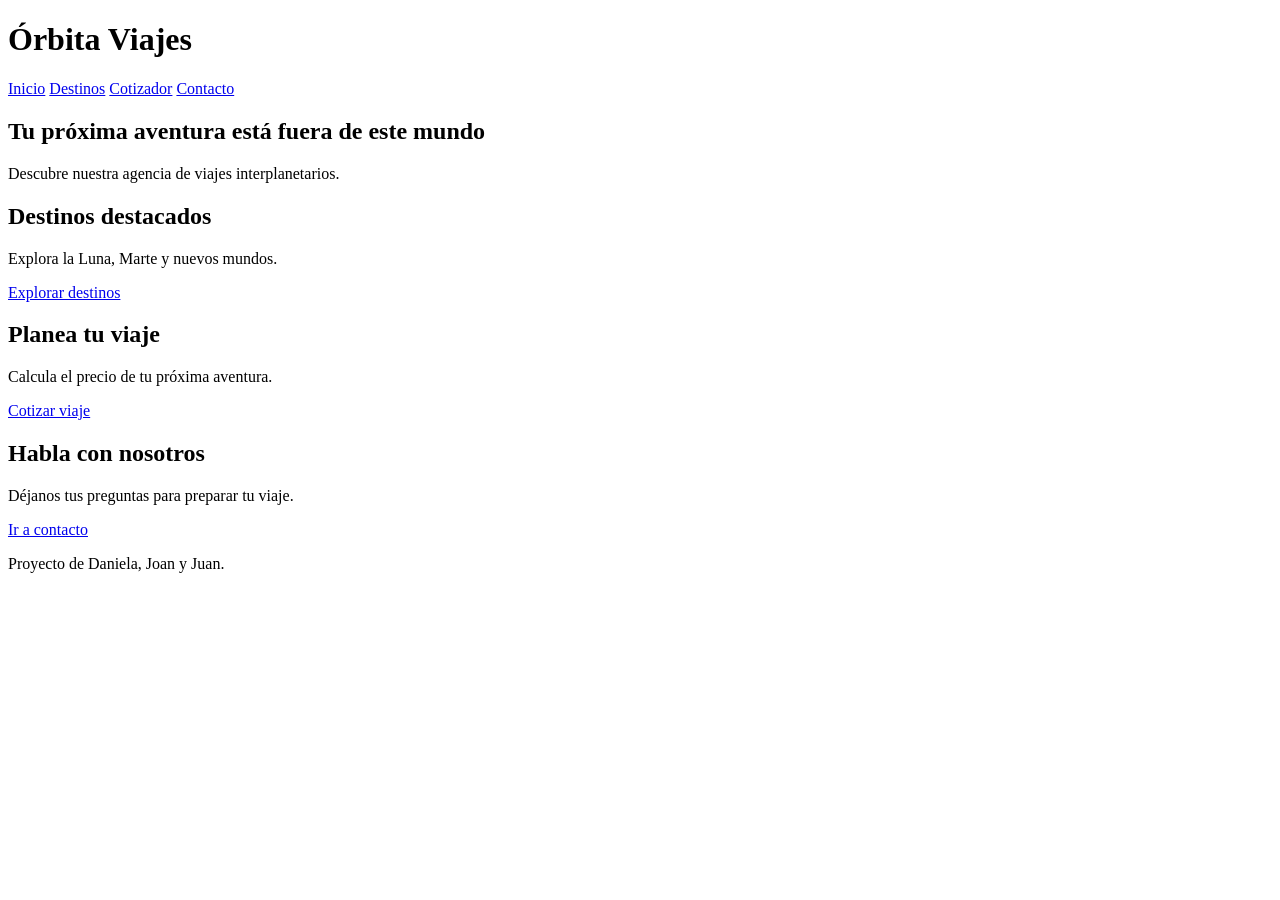
==== index.html @ 4626155e "Inicio Proyecto de Primer Parcial, Pagina de Orbita-Viajes" ====
<!DOCTYPE html>
<html lang="es">
<head>
    <meta charset="UTF-8">
    <meta name="viewport" content="width=device-width, initial-scale=1.0">
    <title>Órbita Viajes</title>
    <link rel="stylesheet" href="css/base.css">
</head>
<body>
    <header>
        <h1>Órbita Viajes</h1>
        <nav aria-label="Navegación principal">
            <a href="index.html">Inicio</a>
            <a href="destinos.html">Destinos</a>
            <a href="cotizador.html">Cotizador</a>
            <a href="contacto.html">Contacto</a>
        </nav>
    </header>

    <main>
        <h2>Tu próxima aventura está fuera de este mundo</h2>
        <p>Descubre nuestra agencia de viajes interplanetarios.</p>

        <section>
            <h2>Destinos destacados</h2>
            <p>Explora la Luna, Marte y nuevos mundos.</p>
            <a href="destinos.html">Explorar destinos</a>
        </section>

        <section>
            <h2>Planea tu viaje</h2>
            <p>Calcula el precio de tu próxima aventura.</p>
            <a href="cotizador.html">Cotizar viaje</a>
        </section>

        <section>
            <h2>Habla con nosotros</h2>
            <p>Déjanos tus preguntas para preparar tu viaje.</p>
            <a href="contacto.html">Ir a contacto</a>
        </section>
    </main>

    <footer>
        <p>Proyecto de Daniela, Joan y Juan.</p>
    </footer>
</body>
</html>
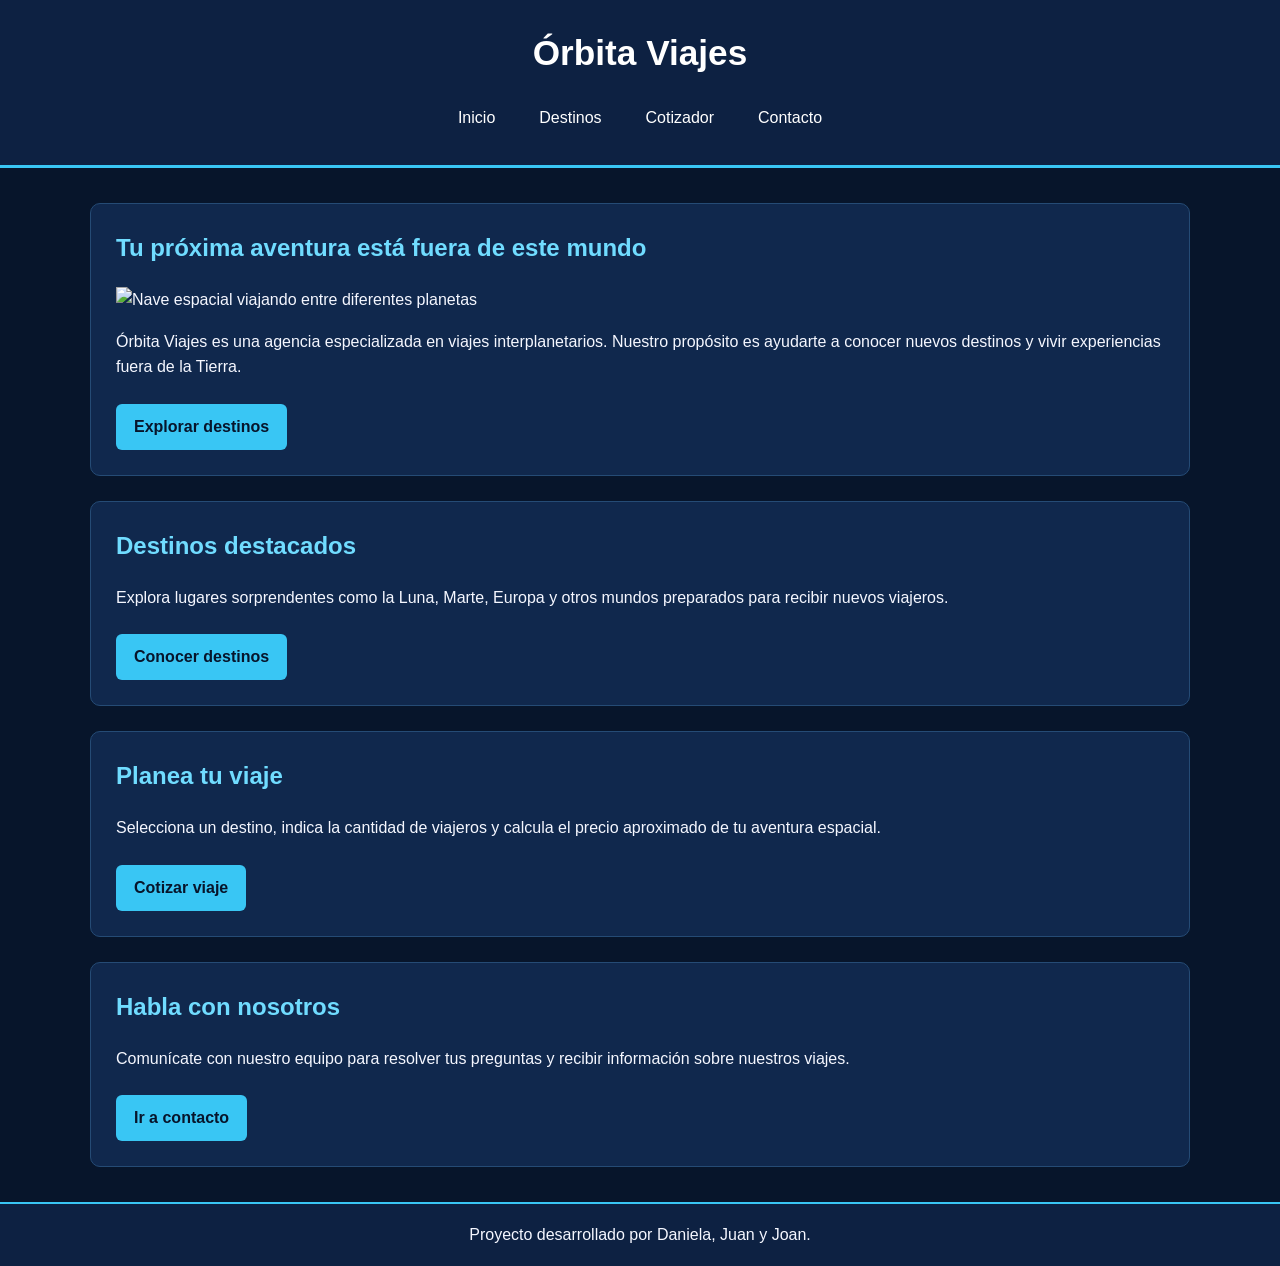
==== commit 1c4c5135: "Mejorar contenido de la página principal Se agregó la imagen principal, se mejoró la presentación de" ====
--- a/index.html
+++ b/index.html
@@ -6,9 +6,11 @@
     <title>Órbita Viajes</title>
     <link rel="stylesheet" href="css/base.css">
 </head>
+
 <body>
     <header>
         <h1>Órbita Viajes</h1>
+
         <nav aria-label="Navegación principal">
             <a href="index.html">Inicio</a>
             <a href="destinos.html">Destinos</a>
@@ -18,30 +20,64 @@
     </header>
 
     <main>
-        <h2>Tu próxima aventura está fuera de este mundo</h2>
-        <p>Descubre nuestra agencia de viajes interplanetarios.</p>
+        <!-- Presentación de la agencia -->
+        <section>
+            <h2>Tu próxima aventura está fuera de este mundo</h2>
 
-        <section>
-            <h2>Destinos destacados</h2>
-            <p>Explora la Luna, Marte y nuevos mundos.</p>
+            <img
+                src="imagenes/portada-espacial.jpg"
+                alt="Nave espacial viajando entre diferentes planetas"
+                width="900"
+            >
+
+            <p>
+                Órbita Viajes es una agencia especializada en viajes
+                interplanetarios. Nuestro propósito es ayudarte a conocer
+                nuevos destinos y vivir experiencias fuera de la Tierra.
+            </p>
+
             <a href="destinos.html">Explorar destinos</a>
         </section>
 
+        <!-- Información sobre los destinos -->
+        <section>
+            <h2>Destinos destacados</h2>
+
+            <p>
+                Explora lugares sorprendentes como la Luna, Marte, Europa
+                y otros mundos preparados para recibir nuevos viajeros.
+            </p>
+
+            <a href="destinos.html">Conocer destinos</a>
+        </section>
+
+        <!-- Acceso al cotizador -->
         <section>
             <h2>Planea tu viaje</h2>
-            <p>Calcula el precio de tu próxima aventura.</p>
+
+            <p>
+                Selecciona un destino, indica la cantidad de viajeros y
+                calcula el precio aproximado de tu aventura espacial.
+            </p>
+
             <a href="cotizador.html">Cotizar viaje</a>
         </section>
 
+        <!-- Información de contacto -->
         <section>
             <h2>Habla con nosotros</h2>
-            <p>Déjanos tus preguntas para preparar tu viaje.</p>
+
+            <p>
+                Comunícate con nuestro equipo para resolver tus preguntas
+                y recibir información sobre nuestros viajes.
+            </p>
+
             <a href="contacto.html">Ir a contacto</a>
         </section>
     </main>
 
     <footer>
-        <p>Proyecto de Daniela, Joan y Juan.</p>
+        <p>Proyecto desarrollado por Daniela, Juan y Joan.</p>
     </footer>
 </body>
-</html>+</html>
--- a/css/base.css
+++ b/css/base.css
@@ -0,0 +1,151 @@
+/* Configuración general de la página */
+{
+    box-sizing: border-box;
+}
+
+body {
+    margin: 0;
+    font-family: Arial, Helvetica, sans-serif;
+    background-color: #07152b;
+    color: #f5f7ff;
+    line-height: 1.6;
+}
+
+/* Encabezado principal */
+header {
+    background-color: #0d2142;
+    padding: 25px 20px;
+    text-align: center;
+    border-bottom: 3px solid #39c6f4;
+}
+
+header h1 {
+    margin: 0 0 15px;
+    color: #ffffff;
+    font-size: 2.2rem;
+}
+
+/* Menú de navegación */
+nav {
+    display: flex;
+    justify-content: center;
+    gap: 12px;
+    flex-wrap: wrap;
+}
+
+nav a {
+    color: #ffffff;
+    text-decoration: none;
+    padding: 9px 16px;
+    border-radius: 6px;
+    transition: background-color 0.3s;
+}
+
+nav a:hover {
+    background-color: #39c6f4;
+    color: #07152b;
+}
+
+/* Contenido principal */
+main {
+    width: 90%;
+    max-width: 1100px;
+    margin: 35px auto;
+}
+
+main > h2 {
+    color: #70dcff;
+    text-align: center;
+    font-size: 2rem;
+}
+
+main > p {
+    text-align: center;
+    font-size: 1.1rem;
+}
+
+/* Secciones del sitio */
+section {
+    background-color: #10284d;
+    margin: 25px 0;
+    padding: 25px;
+    border-radius: 10px;
+    border: 1px solid #254b75;
+}
+
+section h2 {
+    margin-top: 0;
+    color: #70dcff;
+}
+
+/* Enlaces principales con apariencia de botón */
+section a {
+    display: inline-block;
+    margin-top: 8px;
+    padding: 10px 18px;
+    background-color: #39c6f4;
+    color: #07152b;
+    text-decoration: none;
+    font-weight: bold;
+    border-radius: 6px;
+    transition: background-color 0.3s;
+}
+
+section a:hover {
+    background-color: #ffffff;
+}
+
+/* Estilo general para botones */
+button {
+    padding: 10px 18px;
+    background-color: #39c6f4;
+    color: #07152b;
+    border: none;
+    border-radius: 6px;
+    font-weight: bold;
+    cursor: pointer;
+}
+
+button:hover {
+    background-color: #ffffff;
+}
+
+/* Pie de página */
+footer {
+    background-color: #0d2142;
+    padding: 18px;
+    text-align: center;
+    border-top: 2px solid #39c6f4;
+}
+
+footer p {
+    margin: 0;
+}
+
+/* Adaptación del menú para celulares */
+@media (max-width: 600px) {
+    header h1 {
+        font-size: 1.8rem;
+    }
+
+    nav {
+        flex-direction: column;
+    }
+
+    nav a {
+        display: block;
+    }
+
+    main {
+        width: 92%;
+        margin: 20px auto;
+    }
+
+    main > h2 {
+        font-size: 1.6rem;
+    }
+
+    section {
+        padding: 18px;
+    }
+}
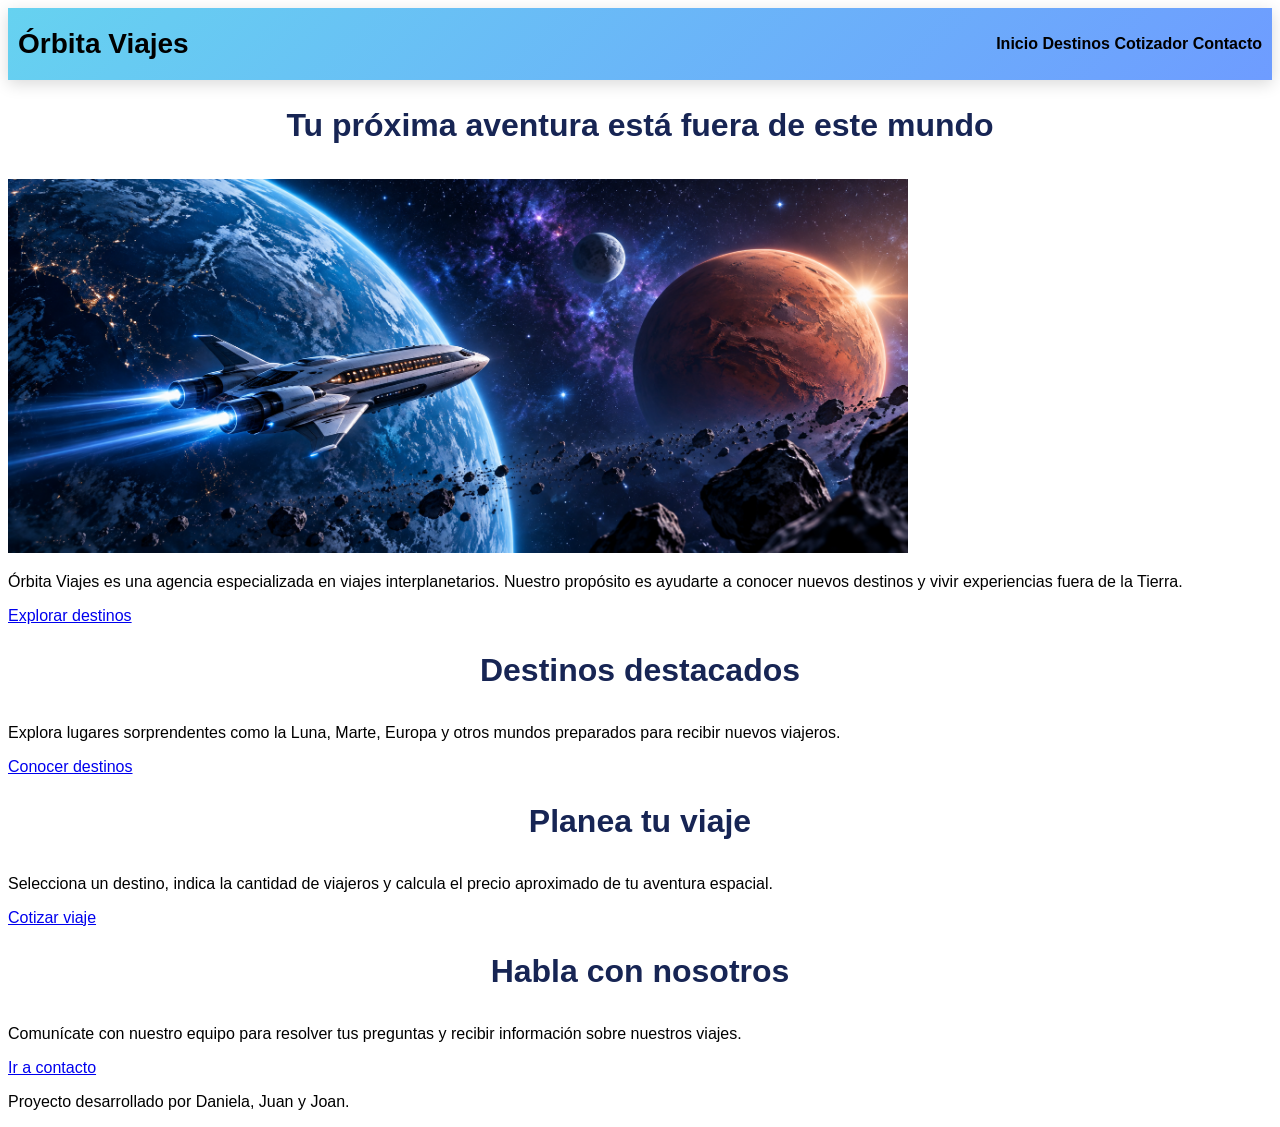
==== commit 5c6e525f: "Confirmo arreglo de error" ====
--- a/index.html
+++ b/index.html
@@ -25,7 +25,7 @@
             <h2>Tu próxima aventura está fuera de este mundo</h2>
 
             <img
-                src="imagenes/portada-espacial.jpg"
+                src="imagenes/portada-espacial.png"
                 alt="Nave espacial viajando entre diferentes planetas"
                 width="900"
             >
--- a/css/base.css
+++ b/css/base.css
@@ -1,151 +1,75 @@
-/* Configuración general de la página */
-{
-    box-sizing: border-box;
-}
-
-body {
-    margin: 0;
-    font-family: Arial, Helvetica, sans-serif;
-    background-color: #07152b;
-    color: #f5f7ff;
-    line-height: 1.6;
-}
-
-/* Encabezado principal */
-header {
-    background-color: #0d2142;
-    padding: 25px 20px;
-    text-align: center;
-    border-bottom: 3px solid #39c6f4;
-}
-
-header h1 {
-    margin: 0 0 15px;
-    color: #ffffff;
-    font-size: 2.2rem;
-}
-
-/* Menú de navegación */
-nav {
-    display: flex;
-    justify-content: center;
-    gap: 12px;
-    flex-wrap: wrap;
-}
-
-nav a {
-    color: #ffffff;
-    text-decoration: none;
-    padding: 9px 16px;
-    border-radius: 6px;
-    transition: background-color 0.3s;
-}
-
-nav a:hover {
-    background-color: #39c6f4;
-    color: #07152b;
-}
-
-/* Contenido principal */
-main {
-    width: 90%;
-    max-width: 1100px;
-    margin: 35px auto;
-}
-
-main > h2 {
-    color: #70dcff;
-    text-align: center;
-    font-size: 2rem;
-}
-
-main > p {
-    text-align: center;
-    font-size: 1.1rem;
-}
-
-/* Secciones del sitio */
-section {
-    background-color: #10284d;
-    margin: 25px 0;
-    padding: 25px;
-    border-radius: 10px;
-    border: 1px solid #254b75;
-}
-
-section h2 {
-    margin-top: 0;
-    color: #70dcff;
-}
-
-/* Enlaces principales con apariencia de botón */
-section a {
-    display: inline-block;
-    margin-top: 8px;
-    padding: 10px 18px;
-    background-color: #39c6f4;
-    color: #07152b;
-    text-decoration: none;
-    font-weight: bold;
-    border-radius: 6px;
-    transition: background-color 0.3s;
-}
-
-section a:hover {
-    background-color: #ffffff;
-}
-
-/* Estilo general para botones */
-button {
-    padding: 10px 18px;
-    background-color: #39c6f4;
-    color: #07152b;
-    border: none;
-    border-radius: 6px;
-    font-weight: bold;
-    cursor: pointer;
-}
-
-button:hover {
-    background-color: #ffffff;
-}
-
-/* Pie de página */
-footer {
-    background-color: #0d2142;
-    padding: 18px;
-    text-align: center;
-    border-top: 2px solid #39c6f4;
-}
-
-footer p {
-    margin: 0;
-}
-
-/* Adaptación del menú para celulares */
-@media (max-width: 600px) {
-    header h1 {
-        font-size: 1.8rem;
-    }
-
-    nav {
-        flex-direction: column;
-    }
-
-    nav a {
-        display: block;
-    }
-
-    main {
-        width: 92%;
-        margin: 20px auto;
-    }
-
-    main > h2 {
-        font-size: 1.6rem;
-    }
-
-    section {
-        padding: 18px;
-    }
-}
+
+body{
+    font-family: Arial, sans-serif;
+    color: #000000;
+}
+header { /*ENCABEZADO!!!*/
+    /* Fondo del encabezado */
+    background: linear-gradient(135deg, #66d2f0, #6e9cff);
+
+    /* Color de las letras */
+    color: rgb(0, 0, 0);
+
+    /* Espacio interno */
+    padding: 20px 10px;
+
+    /* Colocamos logo/título y menú en fila */
+    display: flex;
+
+    /* Separa el título del menú */
+    justify-content: space-between;
+
+    /* Centra verticalmente */
+    align-items: center;
+
+    /* Sombra debajo del encabezado */
+    box-shadow: 0 4px 15px rgba(0, 0, 0, 0.15);
+}
+
+header h1 { 
+    /* Quitamos el margen que trae por defecto */
+    margin: 0;
+
+    /* Tamaño del título */
+    font-size: 28px;
+}
+nav ul {
+    list-style: none;
+
+    padding: 10px;
+
+    margin: 10px;
+
+    /* Colocamos los enlaces horizontalmente */
+    display: flex;
+
+    /* Espacio entre cada enlace */
+    gap: 45px;
+}
+nav a {
+    /* Quitamos el subrayado */
+    text-decoration: none;
+
+    /* Color blanco */
+    color: rgb(1, 0, 0);
+
+    /* Texto un poco más grueso */
+    font-weight: bold;
+
+    /* Transición suave cuando pasamos el mouse */
+    transition: 0.3s;
+}
+/* Título "Destinos" */
+main h2 {
+    /* Tamaño del título */
+    font-size: 32px;
+
+    /* Color del título */
+    color: #172554;
+
+    /* Centra el título */
+    text-align: center;
+
+    /* Espacio debajo */
+    margin-bottom: 35px;
+}
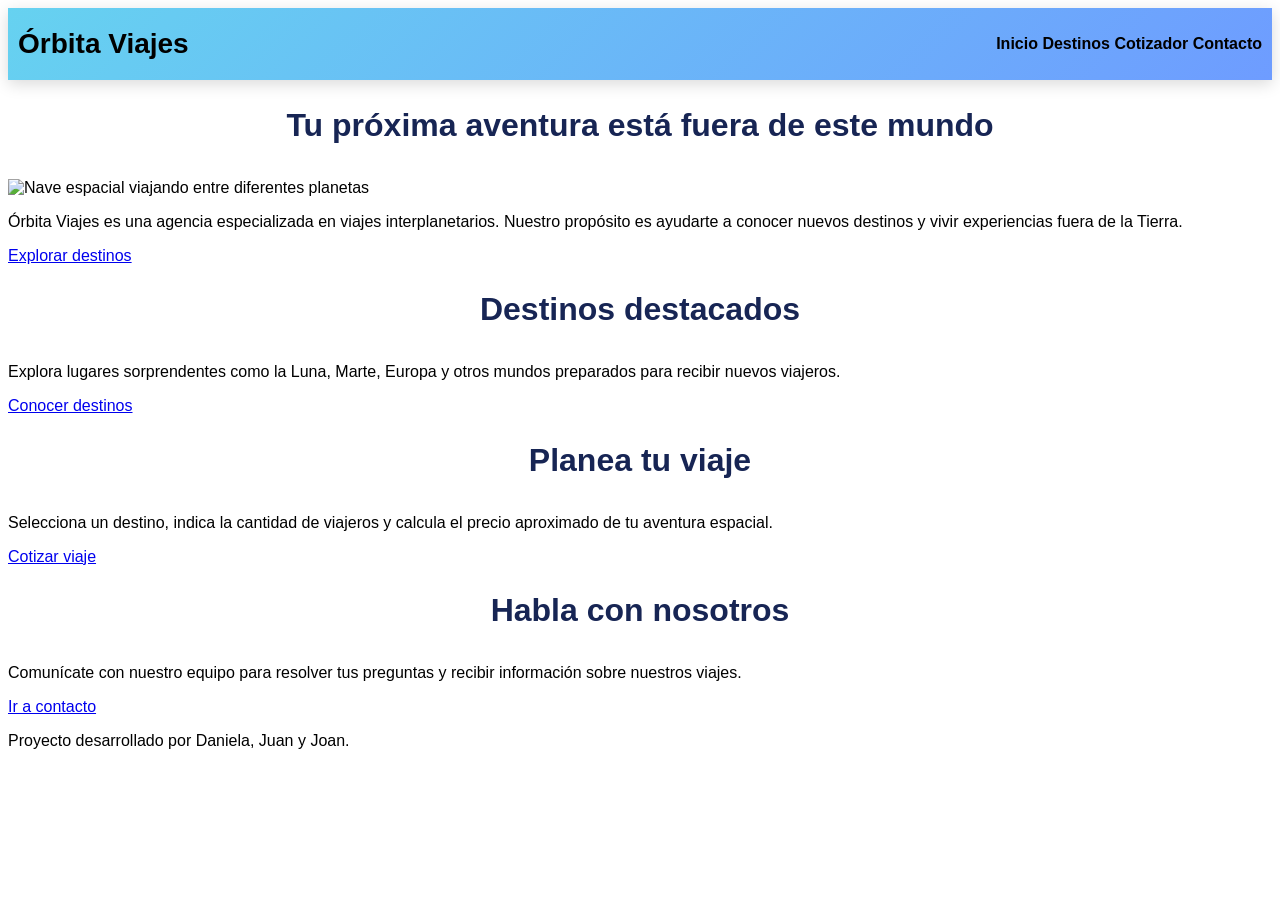
==== commit 05a0b642: "Merge remote-tracking branch 'origin/feature/daniela-destinos'" ====
--- a/index.html
+++ b/index.html
@@ -25,7 +25,7 @@
             <h2>Tu próxima aventura está fuera de este mundo</h2>
 
             <img
-                src="imagenes/portada-espacial.png"
+                src="imagenes/portada-espacial.jpg"
                 alt="Nave espacial viajando entre diferentes planetas"
                 width="900"
             >
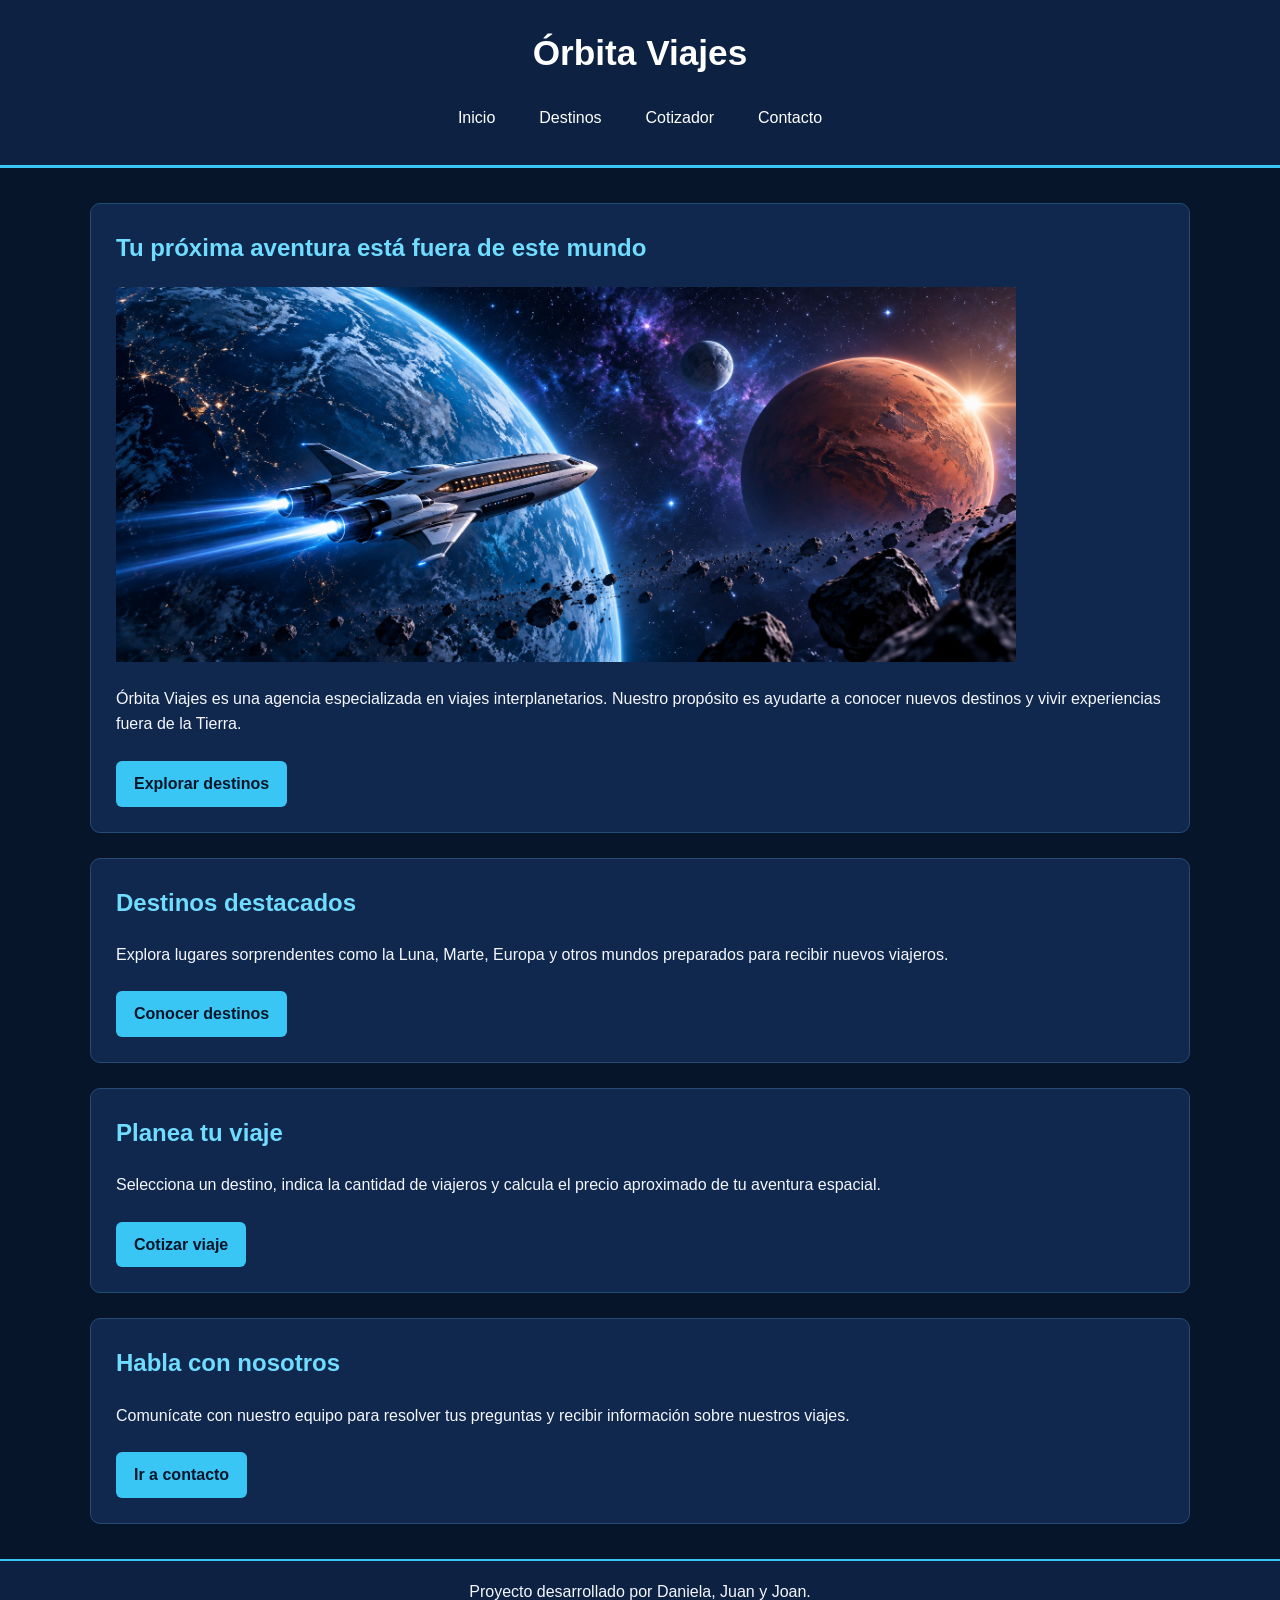
==== commit afd8808a: "Integro avances" ====
--- a/index.html
+++ b/index.html
@@ -25,7 +25,7 @@
             <h2>Tu próxima aventura está fuera de este mundo</h2>
 
             <img
-                src="imagenes/portada-espacial.jpg"
+                src="imagenes/portada-espacial.png"
                 alt="Nave espacial viajando entre diferentes planetas"
                 width="900"
             >
--- a/css/base.css
+++ b/css/base.css
@@ -1,75 +1,151 @@
-
-body{
-    font-family: Arial, sans-serif;
-    color: #000000;
-}
-header { /*ENCABEZADO!!!*/
-    /* Fondo del encabezado */
-    background: linear-gradient(135deg, #66d2f0, #6e9cff);
-
-    /* Color de las letras */
-    color: rgb(0, 0, 0);
-
-    /* Espacio interno */
-    padding: 20px 10px;
-
-    /* Colocamos logo/título y menú en fila */
-    display: flex;
-
-    /* Separa el título del menú */
-    justify-content: space-between;
-
-    /* Centra verticalmente */
-    align-items: center;
-
-    /* Sombra debajo del encabezado */
-    box-shadow: 0 4px 15px rgba(0, 0, 0, 0.15);
-}
-
-header h1 { 
-    /* Quitamos el margen que trae por defecto */
-    margin: 0;
-
-    /* Tamaño del título */
-    font-size: 28px;
-}
-nav ul {
-    list-style: none;
-
-    padding: 10px;
-
-    margin: 10px;
-
-    /* Colocamos los enlaces horizontalmente */
-    display: flex;
-
-    /* Espacio entre cada enlace */
-    gap: 45px;
-}
-nav a {
-    /* Quitamos el subrayado */
-    text-decoration: none;
-
-    /* Color blanco */
-    color: rgb(1, 0, 0);
-
-    /* Texto un poco más grueso */
-    font-weight: bold;
-
-    /* Transición suave cuando pasamos el mouse */
-    transition: 0.3s;
-}
-/* Título "Destinos" */
-main h2 {
-    /* Tamaño del título */
-    font-size: 32px;
-
-    /* Color del título */
-    color: #172554;
-
-    /* Centra el título */
-    text-align: center;
-
-    /* Espacio debajo */
-    margin-bottom: 35px;
-}+/* Configuración general de la página */
+{
+    box-sizing: border-box;
+}
+
+body {
+    margin: 0;
+    font-family: Arial, Helvetica, sans-serif;
+    background-color: #07152b;
+    color: #f5f7ff;
+    line-height: 1.6;
+}
+
+/* Encabezado principal */
+header {
+    background-color: #0d2142;
+    padding: 25px 20px;
+    text-align: center;
+    border-bottom: 3px solid #39c6f4;
+}
+
+header h1 {
+    margin: 0 0 15px;
+    color: #ffffff;
+    font-size: 2.2rem;
+}
+
+/* Menú de navegación */
+nav {
+    display: flex;
+    justify-content: center;
+    gap: 12px;
+    flex-wrap: wrap;
+}
+
+nav a {
+    color: #ffffff;
+    text-decoration: none;
+    padding: 9px 16px;
+    border-radius: 6px;
+    transition: background-color 0.3s;
+}
+
+nav a:hover {
+    background-color: #39c6f4;
+    color: #07152b;
+}
+
+/* Contenido principal */
+main {
+    width: 90%;
+    max-width: 1100px;
+    margin: 35px auto;
+}
+
+main > h2 {
+    color: #70dcff;
+    text-align: center;
+    font-size: 2rem;
+}
+
+main > p {
+    text-align: center;
+    font-size: 1.1rem;
+}
+
+/* Secciones del sitio */
+section {
+    background-color: #10284d;
+    margin: 25px 0;
+    padding: 25px;
+    border-radius: 10px;
+    border: 1px solid #254b75;
+}
+
+section h2 {
+    margin-top: 0;
+    color: #70dcff;
+}
+
+/* Enlaces principales con apariencia de botón */
+section a {
+    display: inline-block;
+    margin-top: 8px;
+    padding: 10px 18px;
+    background-color: #39c6f4;
+    color: #07152b;
+    text-decoration: none;
+    font-weight: bold;
+    border-radius: 6px;
+    transition: background-color 0.3s;
+}
+
+section a:hover {
+    background-color: #ffffff;
+}
+
+/* Estilo general para botones */
+button {
+    padding: 10px 18px;
+    background-color: #39c6f4;
+    color: #07152b;
+    border: none;
+    border-radius: 6px;
+    font-weight: bold;
+    cursor: pointer;
+}
+
+button:hover {
+    background-color: #ffffff;
+}
+
+/* Pie de página */
+footer {
+    background-color: #0d2142;
+    padding: 18px;
+    text-align: center;
+    border-top: 2px solid #39c6f4;
+}
+
+footer p {
+    margin: 0;
+}
+
+/* Adaptación del menú para celulares */
+@media (max-width: 600px) {
+    header h1 {
+        font-size: 1.8rem;
+    }
+
+    nav {
+        flex-direction: column;
+    }
+
+    nav a {
+        display: block;
+    }
+
+    main {
+        width: 92%;
+        margin: 20px auto;
+    }
+
+    main > h2 {
+        font-size: 1.6rem;
+    }
+
+    section {
+        padding: 18px;
+    }
+}
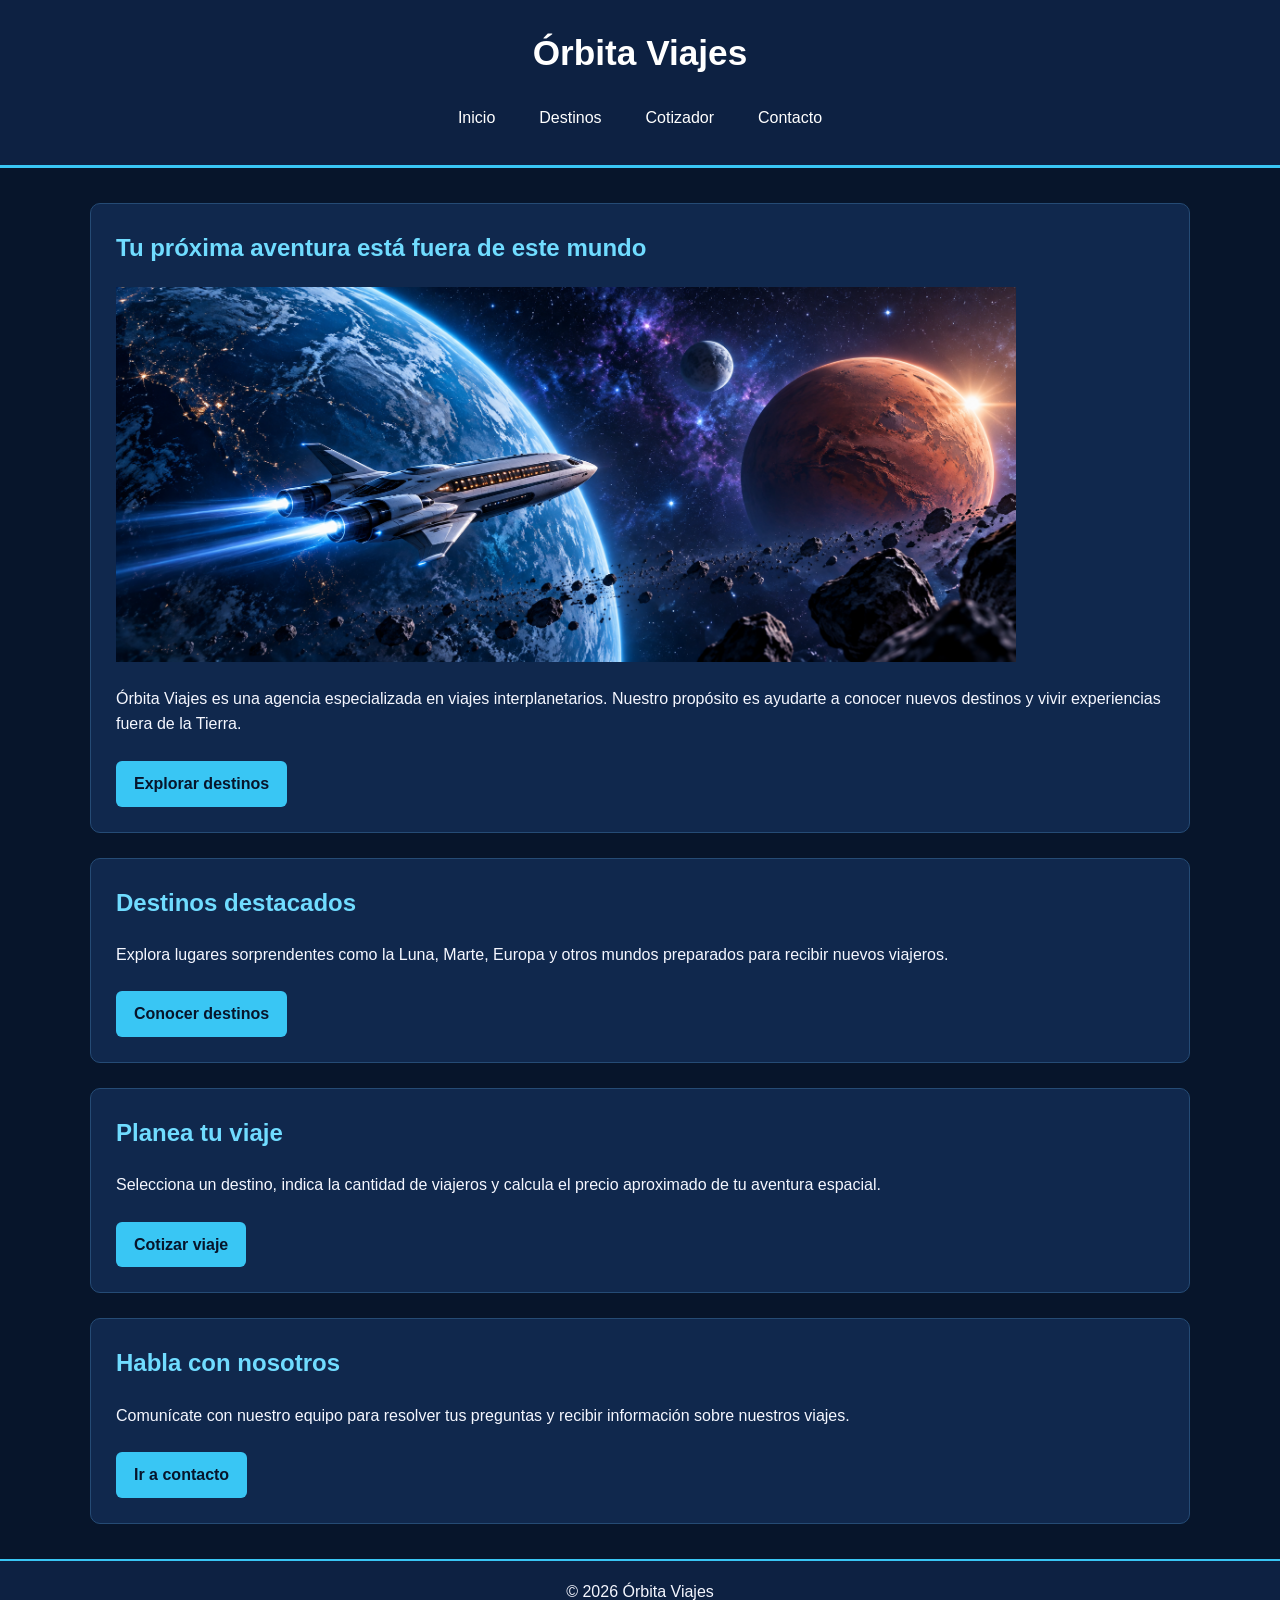
==== commit b59afa9a: "Modifico pie de pagina" ====
--- a/index.html
+++ b/index.html
@@ -25,7 +25,7 @@
             <h2>Tu próxima aventura está fuera de este mundo</h2>
 
             <img
-                src="imagenes/portada-espacial.png"
+                src="img/portada-espacial.png"
                 alt="Nave espacial viajando entre diferentes planetas"
                 width="900"
             >
@@ -77,7 +77,7 @@
     </main>
 
     <footer>
-        <p>Proyecto desarrollado por Daniela, Juan y Joan.</p>
+        <p>© 2026 Órbita Viajes</p>
     </footer>
 </body>
 </html>
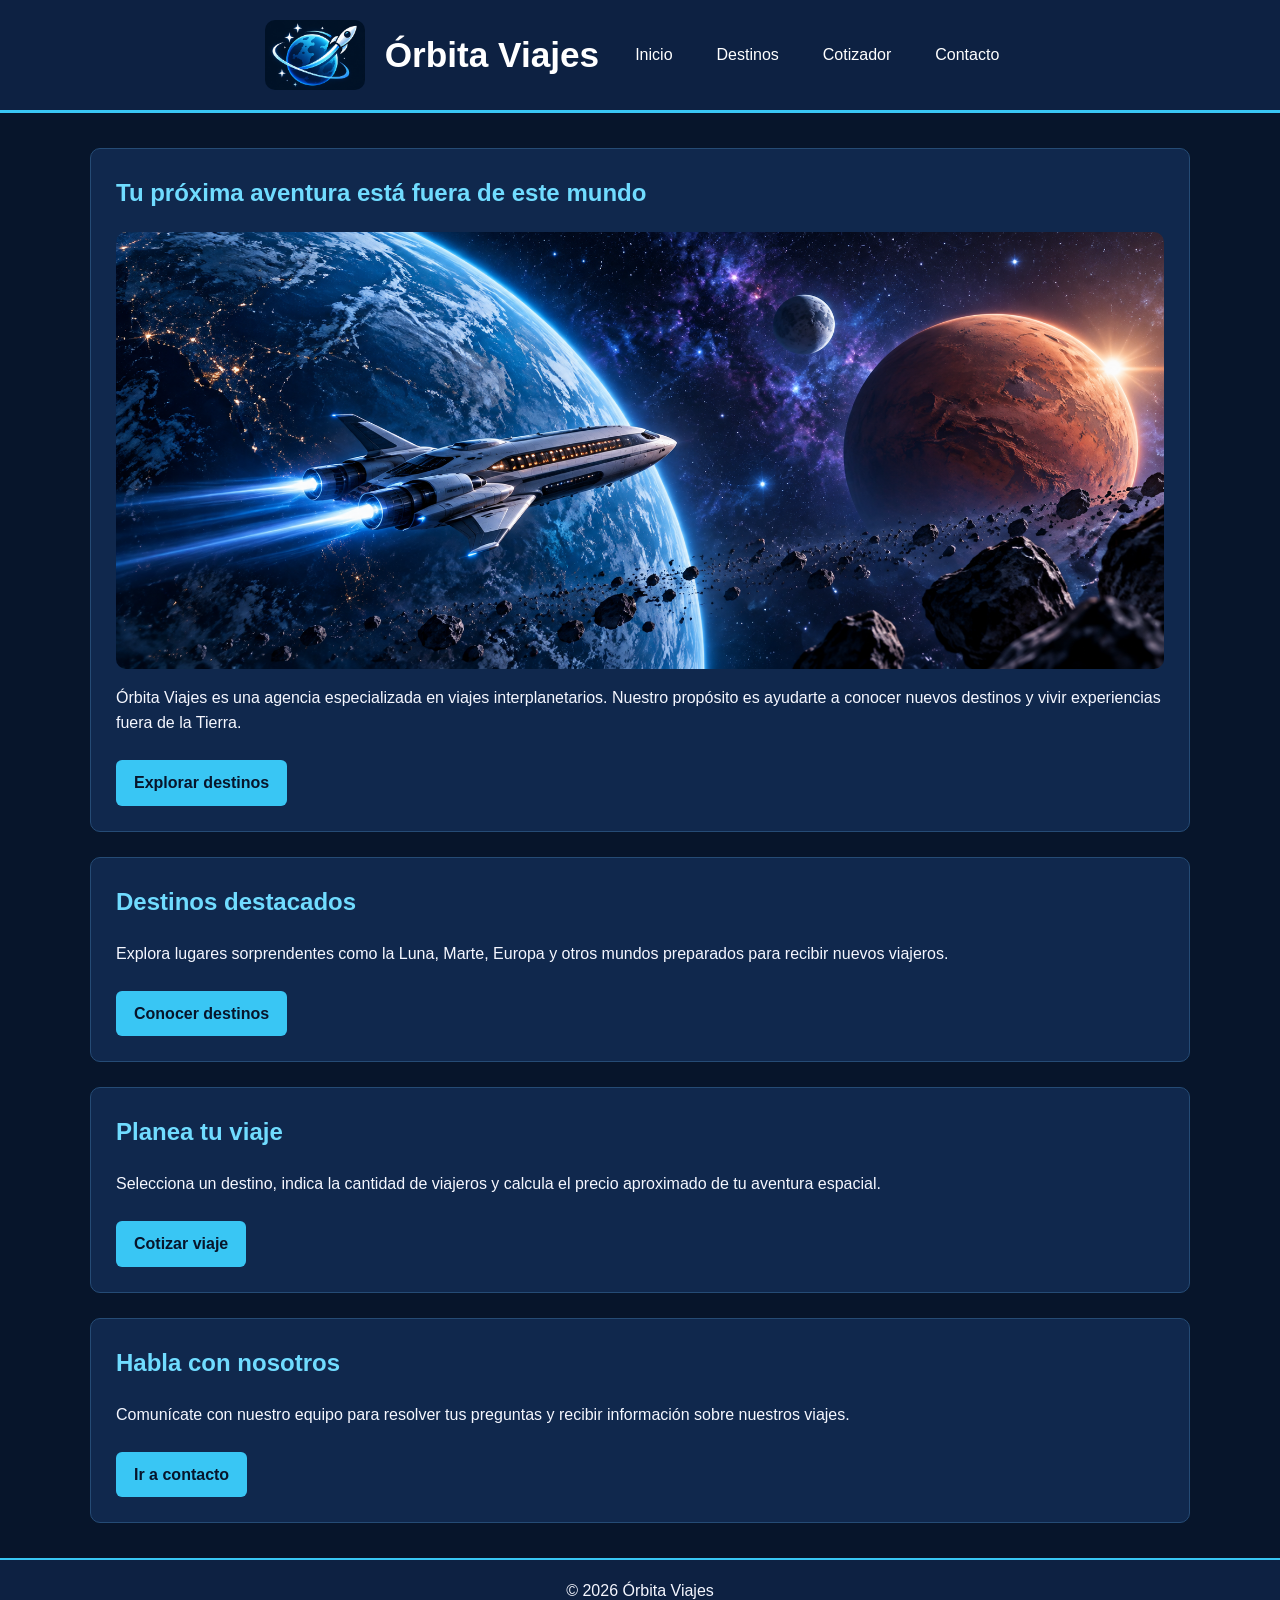
==== commit da555270: "Correccion de detalles finales" ====
--- a/index.html
+++ b/index.html
@@ -1,5 +1,6 @@
 <!DOCTYPE html>
 <html lang="es">
+
 <head>
     <meta charset="UTF-8">
     <meta name="viewport" content="width=device-width, initial-scale=1.0">
@@ -9,6 +10,8 @@
 
 <body>
     <header>
+        <!-- Logo de la agencia -->
+        <img src="img/logo-orbita.png" alt="Logo de Órbita Viajes">
         <h1>Órbita Viajes</h1>
 
         <nav aria-label="Navegación principal">
@@ -24,11 +27,7 @@
         <section>
             <h2>Tu próxima aventura está fuera de este mundo</h2>
 
-            <img
-                src="img/portada-espacial.png"
-                alt="Nave espacial viajando entre diferentes planetas"
-                width="900"
-            >
+            <img src="img/portada-espacial.png" alt="Nave espacial viajando entre diferentes planetas" width="900">
 
             <p>
                 Órbita Viajes es una agencia especializada en viajes
@@ -80,4 +79,5 @@
         <p>© 2026 Órbita Viajes</p>
     </footer>
 </body>
-</html>
+
+</html>
--- a/css/base.css
+++ b/css/base.css
@@ -1,5 +1,5 @@
 /* Configuración general de la página */
-{
+* {
     box-sizing: border-box;
 }
 
@@ -12,17 +12,58 @@
 }
 
 /* Encabezado principal */
+/* Encabezado principal */
 header {
+    /* Fondo azul oscuro del encabezado */
     background-color: #0d2142;
-    padding: 25px 20px;
-    text-align: center;
+
+    /* Espacio interno */
+    padding: 20px;
+
+    /* Colocamos los elementos en fila */
+    display: flex;
+
+    /* Centramos verticalmente el logo y el título */
+    align-items: center;
+
+    /* Centramos todo el contenido */
+    justify-content: center;
+
+    /* Espacio entre el logo y el título */
+    gap: 20px;
+
+    /* Línea inferior del encabezado */
     border-bottom: 3px solid #39c6f4;
-}
-
+
+    /* Permitimos que los elementos se acomoden */
+    flex-wrap: wrap;
+}
+
+/* Título principal */
 header h1 {
-    margin: 0 0 15px;
+    /* Quitamos el margen inferior anterior */
+    margin: 0;
+
+    /* Color blanco */
     color: #ffffff;
+
+    /* Tamaño del título */
     font-size: 2.2rem;
+}
+
+/* Logo de Órbita Viajes */
+header img {
+    /* Ancho del logo */
+    width: 100px;
+
+    /* Alto del logo */
+    height: 70px;
+
+    /* Evita que la imagen se deforme */
+    object-fit: cover;
+
+    /* Redondea las esquinas */
+    border-radius: 10px;
 }
 
 /* Menú de navegación */
@@ -53,13 +94,13 @@
     margin: 35px auto;
 }
 
-main > h2 {
+main>h2 {
     color: #70dcff;
     text-align: center;
     font-size: 2rem;
 }
 
-main > p {
+main>p {
     text-align: center;
     font-size: 1.1rem;
 }
@@ -71,6 +112,16 @@
     padding: 25px;
     border-radius: 10px;
     border: 1px solid #254b75;
+}
+
+/* Imágenes dentro de las secciones */
+section img {
+    width: 100%;
+    max-width: 100%;
+    height: auto;
+    display: block;
+    border-radius: 10px;
+    box-sizing: border-box;
 }
 
 section h2 {
@@ -141,11 +192,11 @@
         margin: 20px auto;
     }
 
-    main > h2 {
+    main>h2 {
         font-size: 1.6rem;
     }
 
     section {
         padding: 18px;
     }
-}
+}
